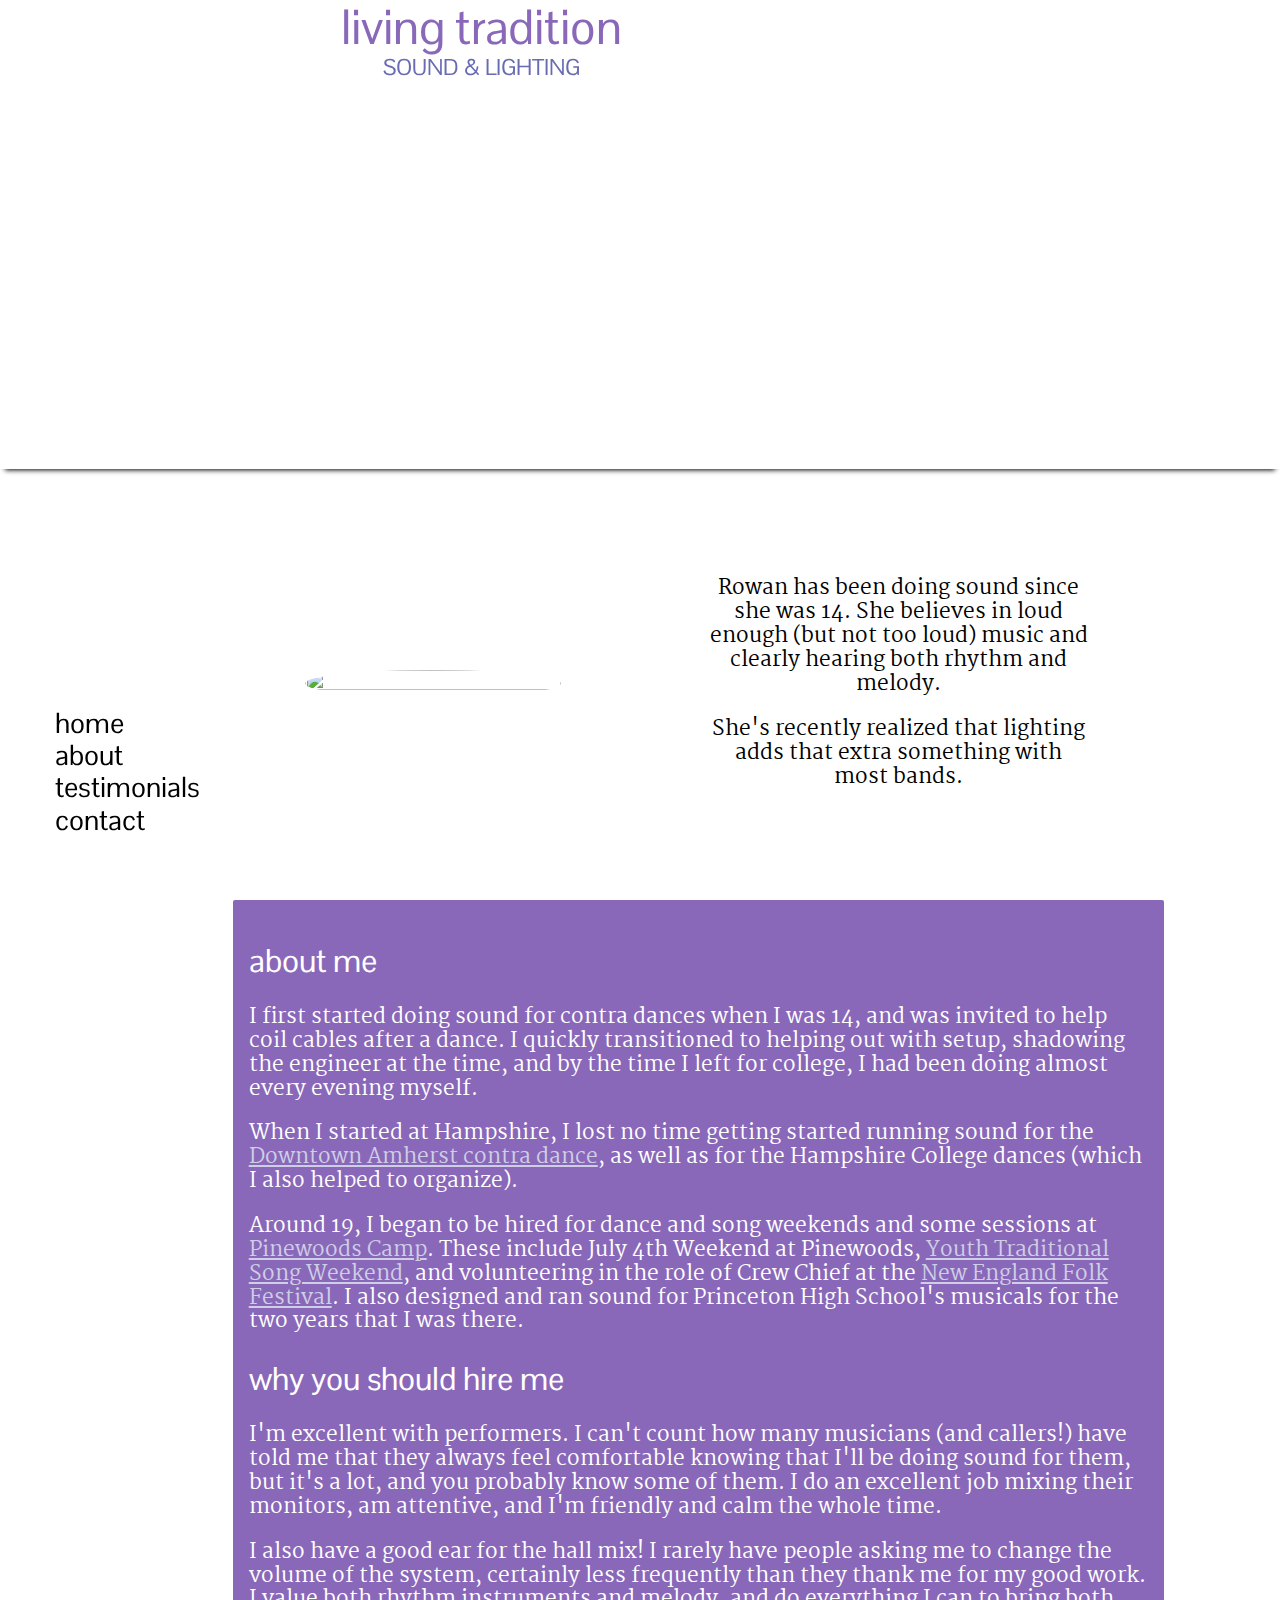
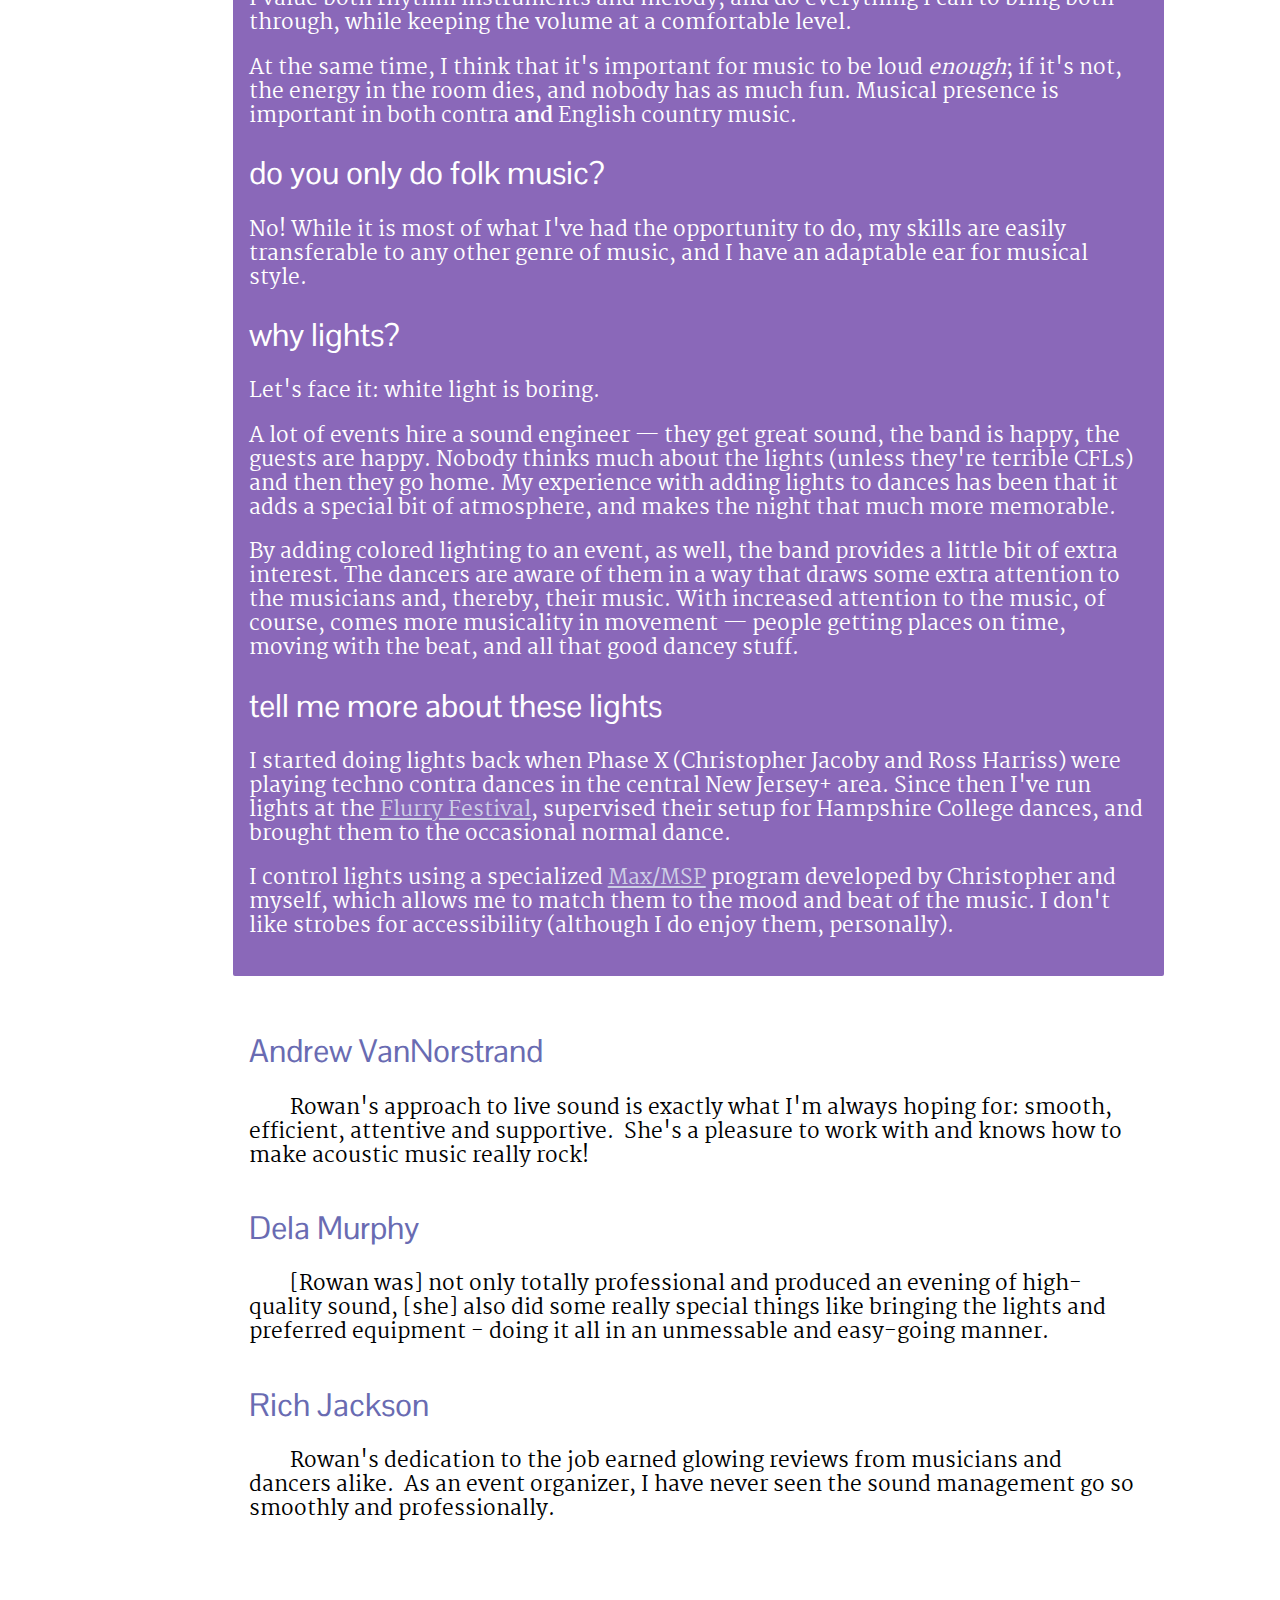
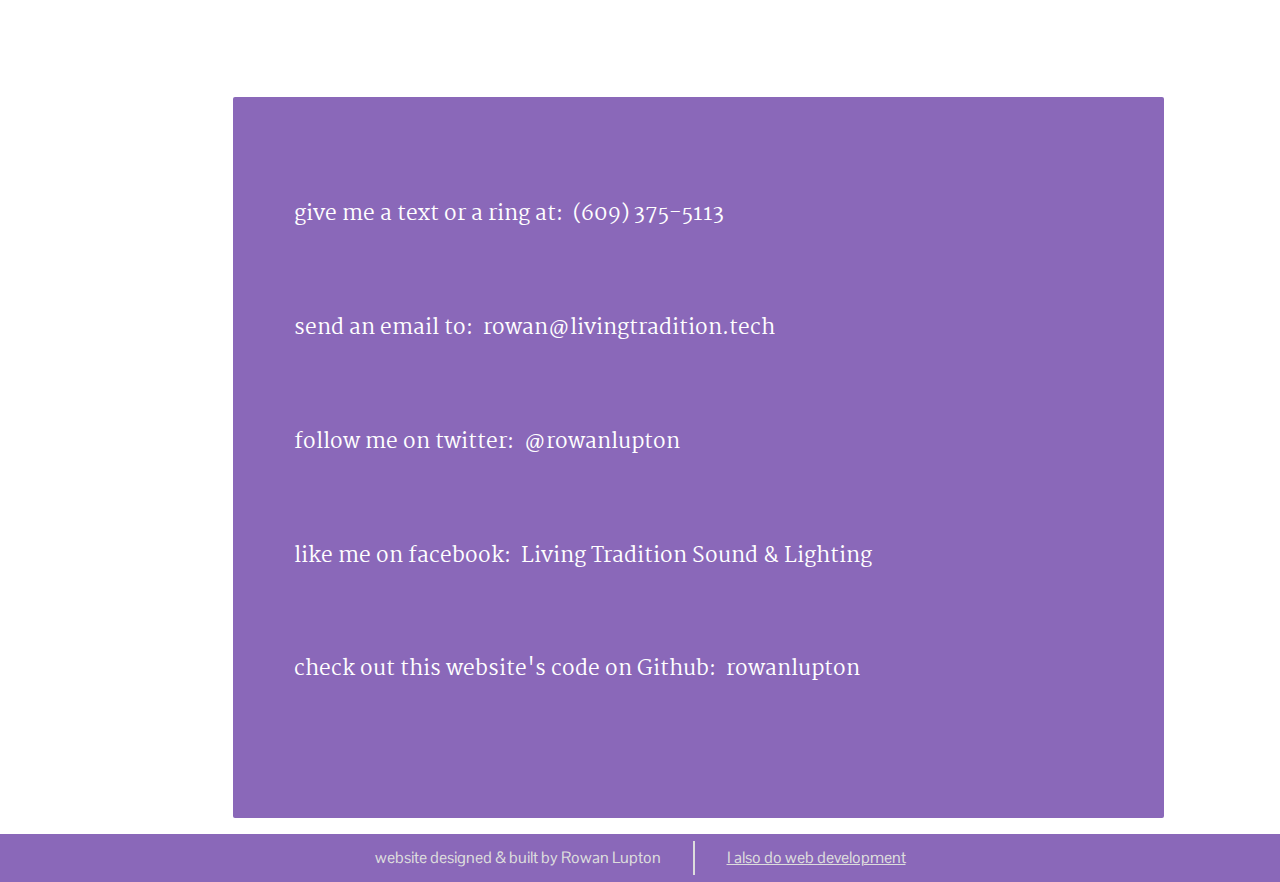
==== index.html @ 338054bc "updated to font-awesome 5" ====
<!doctype html>

<html lang="en">
	<head>
		<meta name="viewport" content="width=device-width, initial-scale=1.0" />
		<meta property="og:image" content="/stage1.jpg">
		<script defer src="https://use.fontawesome.com/releases/v5.0.6/js/all.js"></script>
		<link href="https://fonts.googleapis.com/css?family=Pontano+Sans|Martel" rel="stylesheet">
		<link rel="stylesheet" href="static/css/style.css" type="text/css">
		
		<title>living tradition</title>
	</head>

	<body>
		<div id="grid-wrapper">
			<header>
				<div id="topHeader">
					<a href="/" title="home" class="">
						<span class="h">
							<h1 class="brand">Living Tradition</h1>
							<h2 class="brand">Sound &amp; Lighting</h2>
						</span>
					</a>
					<span class="nowrap">
						<a href="https://twitter.com/rowanlupton" title="twitter"><span class="fab fa-twitter"></span></a>
						<a href="https://github.com/rowanlupton/" title="github"><span class="fab fa-github"></span></a>
						<a href="mailto:rowan@rowanlupton.com" title="email"><span class="fas fa-envelope"></span></a>
						<a href="tel:+1-609-375-5113" title="mobile phone"><span class="fas fa-mobile"></span></a>
					</span>
				</div>
				<div class="img-container" id="header-image"></div>
			</header>
			
			<nav class="navbar">
				<ul class="">
					<li class="nav-item">
						<a class="nav-link" href="#home" title="home">home</a>
					</li>
					<li class="nav-item">
						<a class="nav-link" href="#about" title="about">about</a>
					</li>
					<li class="nav-item">
						<a class="nav-link" href="#testimonials" title="testimonials">testimonials</a>
					</li>
					<li class="nav-item">
						<a class="nav-link" href="#contact" title="contact">contact</a>
					</li>
				</ul>
			</nav>

			<div id="sections">
				<section id="home">
					<div class="picture center-x center-y">
						<img src="static/img/rowan.jpg" />
					</div>

					<div id="blurb" class="center-x center-y">
						<p>
							Rowan has been doing sound since she was 14. She believes in loud enough (but not too loud) music and clearly hearing both rhythm and melody.
						</p>
						<p>
							She's recently realized that lighting adds that extra something with most bands.
						</p>
					</div>
				</section>
				<section id="about" class="full-height">
					<h2>about me</h2>
					<p>
					    I first started doing sound for contra dances when I was 14, and was invited to help coil cables after a dance. I quickly transitioned to helping out with setup, shadowing the engineer at the time, and by the time I left for college, I had been doing almost every evening myself.
					</p>
					<p>
					    When I started at Hampshire, I lost no time getting started running sound for the <a href="http://amherstcontra.org">Downtown Amherst contra dance</a>, as well as for the Hampshire College dances (which I also helped to organize).
					</p>
					<p>
					    Around 19, I began to be hired for dance and song weekends and some sessions at <a href="http://www.pinewoods.org">Pinewoods Camp</a>. These include July 4th Weekend at Pinewoods, <a href="http://youthtradsong.org">Youth Traditional Song Weekend</a>, and volunteering in the role of Crew Chief at the <a href="http://neffa.org">New England Folk Festival</a>. I also designed and ran sound for Princeton High School's musicals for the two years that I was there.
					</p>

					<h2>why you should hire me</h2>
					<p>
					    I'm excellent with performers. I can't count how many musicians (and callers!) have told me that they always feel comfortable knowing that I'll be doing sound for them, but it's a lot, and you probably know some of them. I do an excellent job mixing their monitors, am attentive, and I'm friendly and calm the whole time.
					</p>
					<p>
					    I also have a good ear for the hall mix! I rarely have people asking me to change the volume of the system, certainly less frequently than they thank me for my good work. I value both rhythm instruments and melody, and do everything I can to bring both through, while keeping the volume at a comfortable level.
					</p>
					<p>
					    At the same time, I think that it's important for music to be loud <i>enough</i>; if it's not, the energy in the room dies, and nobody has as much fun. Musical presence is important in both contra <b>and</b> English country music.
					</p>

					<h2>do you only do folk music?</h2>
					<p>
					    No! While it is most of what I've had the opportunity to do, my skills are easily transferable to any other genre of music, and I have an adaptable ear for musical style.
					</p>

					<h2>why lights?</h2>
					<p>
					    Let's face it: white light is boring.
					</p>
					<p>
					    A lot of events hire a sound engineer — they get great sound, the band is happy, the guests are happy. Nobody thinks much about the lights (unless they're terrible CFLs) and then they go home. My experience with adding lights to dances has been that it adds a special bit of atmosphere, and makes the night that much more memorable.
					</p>
					<p>
					    By adding colored lighting to an event, as well, the band provides a little bit of extra interest. The dancers are aware of them in a way that draws some extra attention to the musicians and, thereby, their music. With increased attention to the music, of course, comes more musicality in movement — people getting places on time, moving with the beat, and all that good dancey stuff.
					</p>

					<h2>tell me more about these lights</h2>
					<p>
					    I started doing lights back when Phase X (Christopher Jacoby and Ross Harriss) were playing techno contra dances in the central New Jersey+ area. Since then I've run lights at the <a href="http://www.flurryfestival.org/">Flurry Festival</a>, supervised their setup for Hampshire College dances, and brought them to the occasional normal dance.
					</p>
					<p>
					    I control lights using a specialized <a href="https://cycling74.com/products/max/">Max/MSP</a> program developed by Christopher and myself, which allows me to match them to the mood and beat of the music. I don't like strobes for accessibility (although I do enjoy them, personally).
					</p>
				</section>
				<section id="testimonials" class="full-height">
					<div>
						<h2>Andrew VanNorstrand</h2>
						<p>Rowan's approach to live sound is exactly what I'm always hoping for: smooth, efficient, attentive and supportive.  She's a pleasure to work with and knows how to make acoustic music really rock!</p>
					</div>

					<div>
						<h2>Dela Murphy</h2>
						<p>[Rowan was] not only totally professional and produced an evening of high-quality sound, [she] also did some really special things like bringing the lights and preferred equipment - doing it all in an unmessable and easy-going manner.</p>
					</div>

					<div>
						<h2>Rich Jackson</h2>
						<p>Rowan's dedication to the job earned glowing reviews from musicians and dancers alike.  As an event organizer, I have never seen the sound management go so smoothly and professionally.</p>
					</div>
				</section>
				<section id="contact" class="full-height">
					<div id="contactMethods" class="center-x center-y">
						<div id="phone">
							give me a text or a ring at: 
							<a href="tel:609-375-5113"><span class="fas fa-mobile"></span>&nbsp;(609) 375-5113</a>
						</div>

						<div id="email">
							send an email to: 
							<a href="mailto:rowan@livingtradition.tech"><span class="fas fa-envelope"></span>&nbsp;rowan@livingtradition.tech</a>
						</div>

						<div id="twitter">
							follow me on twitter: 
							<a href="https://twitter.com/rowanlupton"><span class="fab fa-twitter"></span>&nbsp;@rowanlupton</a>
						</div>

						<div id="facebook">
							like me on facebook:
							<a href="https://www.facebook.com/pg/Living-Tradition-Sound-Lighting-148030765914408"><span class="fab fa-facebook-f"></span>&nbsp;Living Tradition Sound &amp; Lighting</a>
						</div>

						<div id="github">
							check out this website's code on Github: 
							<a href="https://github.com/rowanlupton/tech-livingtradition"><span class="fab fa-github"></span>&nbsp;rowanlupton</a>
						</div>
					</div>
				</section>
			</div>
			<footer>
				<div class="footer">
					<div id="designedBy">website designed&nbsp;&amp;&nbsp;built by Rowan&nbsp;Lupton</div>
					<div class="separator hidden-sm-down"></div>
					<div id="webNote"><a href="http://website.rowan.website" title="web development website">I also do web development</a></div>
				</div>
			</footer>
		</div>

		<script src="https://cdn.polyfill.io/v2/polyfill.js?features=WebAnimations|gated?unknown=polyfill"></script>
		<script src="static/js/scroll.js" type="text/javascript" charset="utf-8"></script>

		<script>
		  (function(i,s,o,g,r,a,m){i['GoogleAnalyticsObject']=r;i[r]=i[r]||function(){
		  (i[r].q=i[r].q||[]).push(arguments)},i[r].l=1*new Date();a=s.createElement(o),
		  m=s.getElementsByTagName(o)[0];a.async=1;a.src=g;m.parentNode.insertBefore(a,m)
		  })(window,document,'script','https://www.google-analytics.com/analytics.js','ga');

		  ga('create', 'UA-105655301-1', 'auto');
		  ga('send', 'pageview');
		</script>
	</body>
</html>
---- static/css/style.css ----
/*! normalize-scss | MIT/GPLv2 License | bit.ly/normalize-scss */
/* Document
   ========================================================================== */
/**
 * 1. Correct the line height in all browsers.
 * 2. Prevent adjustments of font size after orientation changes in
 *    IE on Windows Phone and in iOS.
 */
html {
  line-height: 1.15;
  /* 1 */
  -ms-text-size-adjust: 100%;
  /* 2 */
  -webkit-text-size-adjust: 100%;
  /* 2 */ }

/* Sections
   ========================================================================== */
/**
 * Remove the margin in all browsers (opinionated).
 */
body {
  margin: 0; }

/**
 * Add the correct display in IE 9-.
 */
article,
aside,
footer,
header,
nav,
section {
  display: block; }

/**
 * Correct the font size and margin on `h1` elements within `section` and
 * `article` contexts in Chrome, Firefox, and Safari.
 */
h1 {
  font-size: 2em;
  margin: 0.67em 0; }

/* Grouping content
   ========================================================================== */
/**
 * Add the correct display in IE 9-.
 */
figcaption,
figure {
  display: block; }

/**
 * Add the correct margin in IE 8.
 */
figure {
  margin: 1em 40px; }

/**
 * 1. Add the correct box sizing in Firefox.
 * 2. Show the overflow in Edge and IE.
 */
hr {
  box-sizing: content-box;
  /* 1 */
  height: 0;
  /* 1 */
  overflow: visible;
  /* 2 */ }

/**
 * Add the correct display in IE.
 */
main {
  display: block; }

/**
 * 1. Correct the inheritance and scaling of font size in all browsers.
 * 2. Correct the odd `em` font sizing in all browsers.
 */
pre {
  font-family: monospace, monospace;
  /* 1 */
  font-size: 1em;
  /* 2 */ }

/* Links
   ========================================================================== */
/**
 * 1. Remove the gray background on active links in IE 10.
 * 2. Remove gaps in links underline in iOS 8+ and Safari 8+.
 */
a {
  background-color: transparent;
  /* 1 */
  -webkit-text-decoration-skip: objects;
  /* 2 */ }

/* Text-level semantics
   ========================================================================== */
/**
 * 1. Remove the bottom border in Chrome 57- and Firefox 39-.
 * 2. Add the correct text decoration in Chrome, Edge, IE, Opera, and Safari.
 */
abbr[title] {
  border-bottom: none;
  /* 1 */
  text-decoration: underline;
  /* 2 */
  text-decoration: underline dotted;
  /* 2 */ }

/**
 * Prevent the duplicate application of `bolder` by the next rule in Safari 6.
 */
b,
strong {
  font-weight: inherit; }

/**
 * Add the correct font weight in Chrome, Edge, and Safari.
 */
b,
strong {
  font-weight: bolder; }

/**
 * 1. Correct the inheritance and scaling of font size in all browsers.
 * 2. Correct the odd `em` font sizing in all browsers.
 */
code,
kbd,
samp {
  font-family: monospace, monospace;
  /* 1 */
  font-size: 1em;
  /* 2 */ }

/**
 * Add the correct font style in Android 4.3-.
 */
dfn {
  font-style: italic; }

/**
 * Add the correct background and color in IE 9-.
 */
mark {
  background-color: #ff0;
  color: #000; }

/**
 * Add the correct font size in all browsers.
 */
small {
  font-size: 80%; }

/**
 * Prevent `sub` and `sup` elements from affecting the line height in
 * all browsers.
 */
sub,
sup {
  font-size: 75%;
  line-height: 0;
  position: relative;
  vertical-align: baseline; }

sub {
  bottom: -0.25em; }

sup {
  top: -0.5em; }

/* Embedded content
   ========================================================================== */
/**
 * Add the correct display in IE 9-.
 */
audio,
video {
  display: inline-block; }

/**
 * Add the correct display in iOS 4-7.
 */
audio:not([controls]) {
  display: none;
  height: 0; }

/**
 * Remove the border on images inside links in IE 10-.
 */
img {
  border-style: none; }

/**
 * Hide the overflow in IE.
 */
svg:not(:root) {
  overflow: hidden; }

/* Forms
   ========================================================================== */
/**
 * 1. Change the font styles in all browsers (opinionated).
 * 2. Remove the margin in Firefox and Safari.
 */
button,
input,
optgroup,
select,
textarea {
  font-family: sans-serif;
  /* 1 */
  font-size: 100%;
  /* 1 */
  line-height: 1.15;
  /* 1 */
  margin: 0;
  /* 2 */ }

/**
 * Show the overflow in IE.
 */
button {
  overflow: visible; }

/**
 * Remove the inheritance of text transform in Edge, Firefox, and IE.
 * 1. Remove the inheritance of text transform in Firefox.
 */
button,
select {
  /* 1 */
  text-transform: none; }

/**
 * 1. Prevent a WebKit bug where (2) destroys native `audio` and `video`
 *    controls in Android 4.
 * 2. Correct the inability to style clickable types in iOS and Safari.
 */
button,
html [type="button"],
[type="reset"],
[type="submit"] {
  -webkit-appearance: button;
  /* 2 */ }

button,
[type="button"],
[type="reset"],
[type="submit"] {
  /**
   * Remove the inner border and padding in Firefox.
   */
  /**
   * Restore the focus styles unset by the previous rule.
   */ }
  button::-moz-focus-inner,
  [type="button"]::-moz-focus-inner,
  [type="reset"]::-moz-focus-inner,
  [type="submit"]::-moz-focus-inner {
    border-style: none;
    padding: 0; }
  button:-moz-focusring,
  [type="button"]:-moz-focusring,
  [type="reset"]:-moz-focusring,
  [type="submit"]:-moz-focusring {
    outline: 1px dotted ButtonText; }

/**
 * Show the overflow in Edge.
 */
input {
  overflow: visible; }

/**
 * 1. Add the correct box sizing in IE 10-.
 * 2. Remove the padding in IE 10-.
 */
[type="checkbox"],
[type="radio"] {
  box-sizing: border-box;
  /* 1 */
  padding: 0;
  /* 2 */ }

/**
 * Correct the cursor style of increment and decrement buttons in Chrome.
 */
[type="number"]::-webkit-inner-spin-button,
[type="number"]::-webkit-outer-spin-button {
  height: auto; }

/**
 * 1. Correct the odd appearance in Chrome and Safari.
 * 2. Correct the outline style in Safari.
 */
[type="search"] {
  -webkit-appearance: textfield;
  /* 1 */
  outline-offset: -2px;
  /* 2 */
  /**
   * Remove the inner padding and cancel buttons in Chrome and Safari on macOS.
   */ }
  [type="search"]::-webkit-search-cancel-button, [type="search"]::-webkit-search-decoration {
    -webkit-appearance: none; }

/**
 * 1. Correct the inability to style clickable types in iOS and Safari.
 * 2. Change font properties to `inherit` in Safari.
 */
::-webkit-file-upload-button {
  -webkit-appearance: button;
  /* 1 */
  font: inherit;
  /* 2 */ }

/**
 * Correct the padding in Firefox.
 */
fieldset {
  padding: 0.35em 0.75em 0.625em; }

/**
 * 1. Correct the text wrapping in Edge and IE.
 * 2. Correct the color inheritance from `fieldset` elements in IE.
 * 3. Remove the padding so developers are not caught out when they zero out
 *    `fieldset` elements in all browsers.
 */
legend {
  box-sizing: border-box;
  /* 1 */
  display: table;
  /* 1 */
  max-width: 100%;
  /* 1 */
  padding: 0;
  /* 3 */
  color: inherit;
  /* 2 */
  white-space: normal;
  /* 1 */ }

/**
 * 1. Add the correct display in IE 9-.
 * 2. Add the correct vertical alignment in Chrome, Firefox, and Opera.
 */
progress {
  display: inline-block;
  /* 1 */
  vertical-align: baseline;
  /* 2 */ }

/**
 * Remove the default vertical scrollbar in IE.
 */
textarea {
  overflow: auto; }

/* Interactive
   ========================================================================== */
/*
 * Add the correct display in Edge, IE, and Firefox.
 */
details {
  display: block; }

/*
 * Add the correct display in all browsers.
 */
summary {
  display: list-item; }

/*
 * Add the correct display in IE 9-.
 */
menu {
  display: block; }

/* Scripting
   ========================================================================== */
/**
 * Add the correct display in IE 9-.
 */
canvas {
  display: inline-block; }

/**
 * Add the correct display in IE.
 */
template {
  display: none; }

/* Hidden
   ========================================================================== */
/**
 * Add the correct display in IE 10-.
 */
[hidden] {
  display: none; }

html, body {
  padding: 0;
  margin: 0;
  font-family: "Martel", serif; }
  html h1, html h2, html h3, html h4, html h5, html h6, body h1, body h2, body h3, body h4, body h5, body h6 {
    font-family: "Pontano Sans", sans-serif;
    font-weight: normal; }
  html a, body a {
    color: #8a68b9;
    transition: color 0.25s; }
    html a:hover, body a:hover {
      color: #696BB2;
      transition: color 0.25s; }

.center-x {
  margin-left: auto;
  margin-right: auto; }

.center-y {
  margin-top: auto;
  margin-bottom: auto; }

body {
  font-family: "Martel", serif; }
  body #grid-wrapper {
    display: grid;
    grid-template-columns: 2fr 8fr 1fr;
    grid-gap: 0 0; }
    body #grid-wrapper header {
      position: sticky;
      top: 0;
      width: 100vw;
      grid-column: 1 / 4;
      grid-row: 1 / 2; }
      body #grid-wrapper header #topHeader {
        display: flex;
        flex-wrap: wrap;
        align-items: center;
        justify-content: space-around;
        max-width: 800px;
        margin-left: auto;
        margin-right: auto; }
      @media screen and (max-width: 800px) {
        body #grid-wrapper header {
          position: unset; } }
    body #grid-wrapper nav {
      display: none; }
      body #grid-wrapper nav ul {
        position: fixed;
        bottom: 3rem; }
      @media screen and (max-width: 800px) {
        body #grid-wrapper nav {
          display: none; } }
    body #grid-wrapper #sections {
      display: flex;
      flex-direction: column;
      grid-row: 2 / 3;
      grid-column: 2 / 3; }
      @media screen and (max-width: 970px) {
        body #grid-wrapper #sections {
          grid-column: 1 / 4; } }
      body #grid-wrapper #sections section#home {
        display: flex;
        flex-direction: row;
        flex-wrap: wrap; }
    body #grid-wrapper footer {
      grid-row-start: 4;
      grid-column: 1 / 4; }
  body header {
    background-color: #fff;
    opacity: 1;
    display: inline-block; }
    body header #topHeader {
      background-color: #fff;
      opacity: 1;
      width: 100vw; }
      body header #topHeader .nowrap a {
        padding: 0 1vw; }
      body header #topHeader a {
        font-size: 2.5vw;
        display: inline-block; }
        body header #topHeader a .h {
          text-align: center;
          display: inline-block; }
          body header #topHeader a .h [class*="brand"] {
            margin: 0; }
          body header #topHeader a .h h1 {
            font-size: 3rem;
            text-transform: lowercase;
            color: #8a68b9;
            transition: color 0.25s; }
          body header #topHeader a .h h2 {
            font-size: 1.4rem;
            text-transform: uppercase;
            color: #696BB2;
            transition: color 0.25s;
            margin-top: 15px; }
          body header #topHeader a .h:hover h1 {
            color: #9c9dcc;
            transition: color 0.25s; }
          body header #topHeader a .h:hover h2 {
            color: #b39cd1;
            transition: color 0.25s; }
      @media only screen and (max-width: 991px) {
        body header #topHeader a, body header #topHeader h1 {
          font-size: 1.4rem; }
        body header #topHeader h2 {
          font-size: 0.9rem; }
        body header #topHeader .fa {
          font-size: 1.8rem; } }
    body header .img-container {
      z-index: 4;
      height: 10vw;
      background-image: url(https://livingtradition.tech/static/img/stage1.jpg);
      background-position: 0% 75%;
      background-size: 100%;
      background-repeat: no-repeat;
      overflow: hidden;
      box-shadow: 0 6px 5px -5px #000; }
  body nav {
    font-family: "Pontano Sans", sans-serif;
    justify-content: left; }
    body nav .nav-item {
      list-style: none; }
      body nav .nav-item .nav-link {
        color: #000;
        padding: 0 0.2em;
        margin: 0 0.7vw;
        font-size: 2.2vw;
        list-style: none;
        text-decoration: none;
        transition: color 0.5s; }
        body nav .nav-item .nav-link:hover {
          cursor: pointer;
          color: #8a68b9;
          transition: color 0.25s; }
  body section#home .picture {
    border-radius: 50%;
    overflow: hidden;
    width: 20vw;
    min-width: 12em; }
    body section#home .picture img {
      display: block;
      width: 100%;
      height: 100%; }
  body section#home #blurb {
    text-align: center;
    max-width: 30vw;
    min-width: 18rem; }
    body section#home #blurb p {
      width: inherit;
      min-width: inherit; }
  body section#about {
    color: #fff;
    background-color: #8a68b9; }
    body section#about a {
      color: #cecfe6; }
  body section#testimonials div {
    margin: 2em 0; }
  body section#testimonials h2 {
    color: #696BB2; }
  body section#testimonials p {
    text-indent: 2em; }
  body section#contact {
    color: #fff;
    background-color: #8a68b9; }
    body section#contact #contactMethods {
      max-width: 90%;
      height: auto; }
    body section#contact div {
      padding: 5vh 0; }
    @media (max-width: 576px) {
      body section#contact {
        font-size: 0.8em; } }
    body section#contact a {
      color: #fff;
      text-decoration: none; }
      body section#contact a:hover .fa {
        color: #4f5199;
        text-shadow: 0 0 20px #acaed5; }
      body section#contact a .fa {
        transition-property: color, text-shadow;
        transition-duration: 0.25s;
        text-shadow: none; }
  body section h2 {
    font-size: 2rem; }
  body section p, body section div {
    font-size: 1.3rem; }
  body section.full-height {
    padding: 1em;
    border-radius: 2px; }

footer {
  color: #ddd;
  min-height: 3em;
  background-color: #8a68b9;
  margin-top: 1em; }
  footer a {
    color: #ddd; }
  footer a:hover {
    color: #b39cd1;
    text-decoration: none; }
  footer .footer {
    display: flex;
    justify-content: center;
    align-items: center;
    min-height: 3em;
    font-family: "Pontano Sans", sans-serif; }
    footer .footer .separator {
      width: 0px;
      min-height: 2em;
      border: 1px solid #ddd;
      margin-left: 2em;
      margin-right: 2em; }

/*# sourceMappingURL=style.css.map */
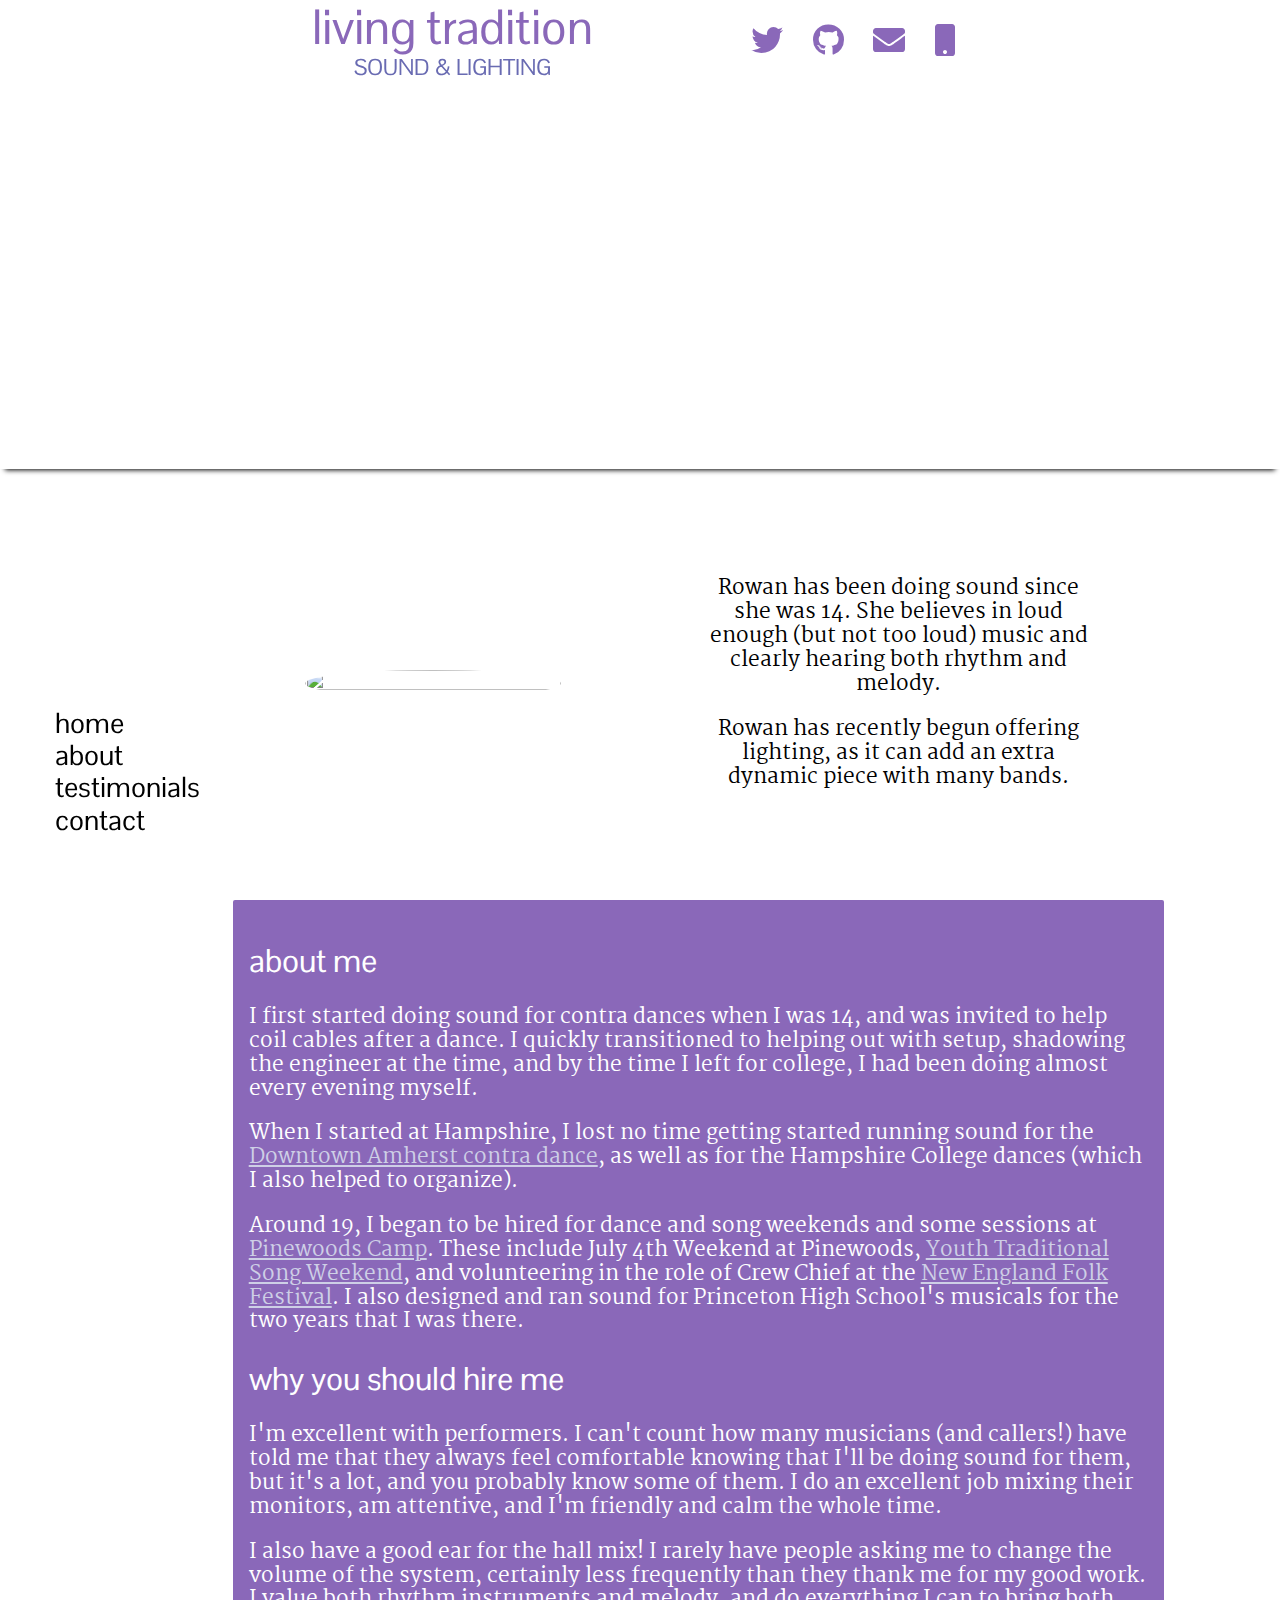
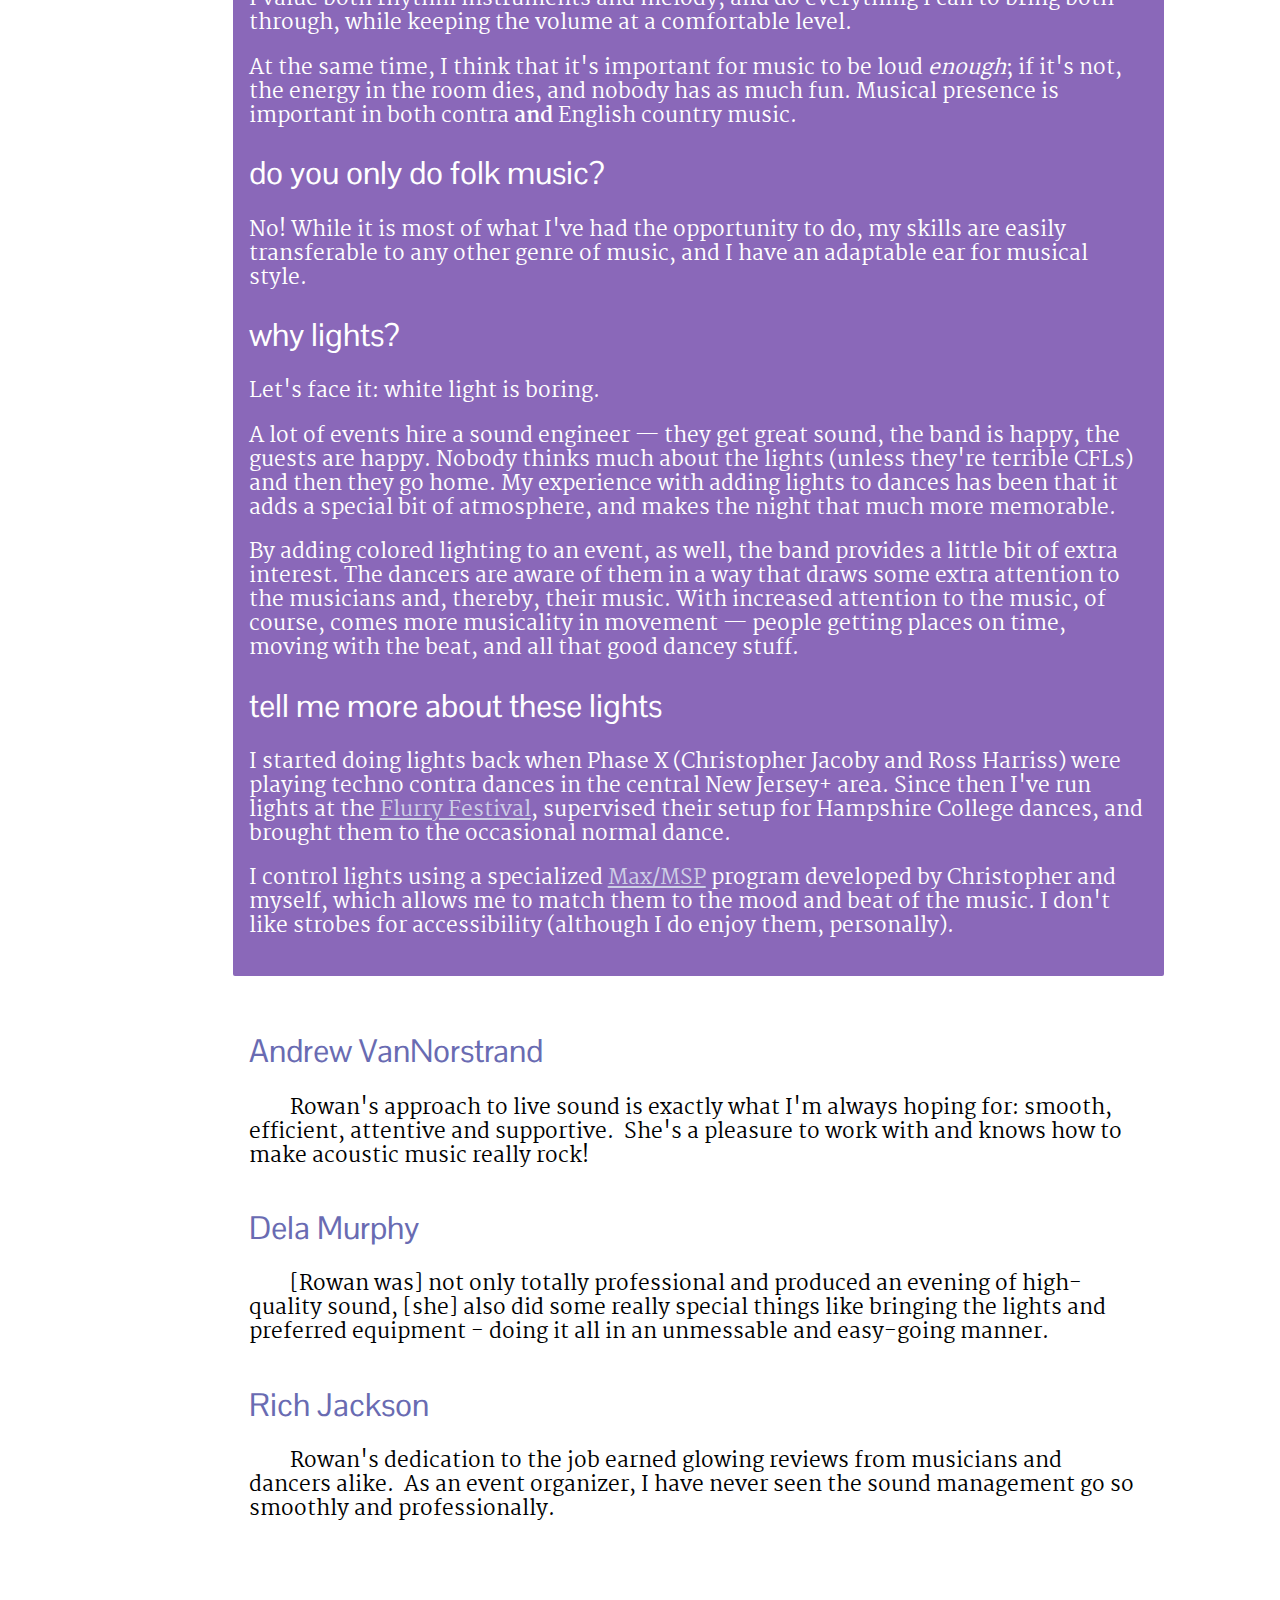
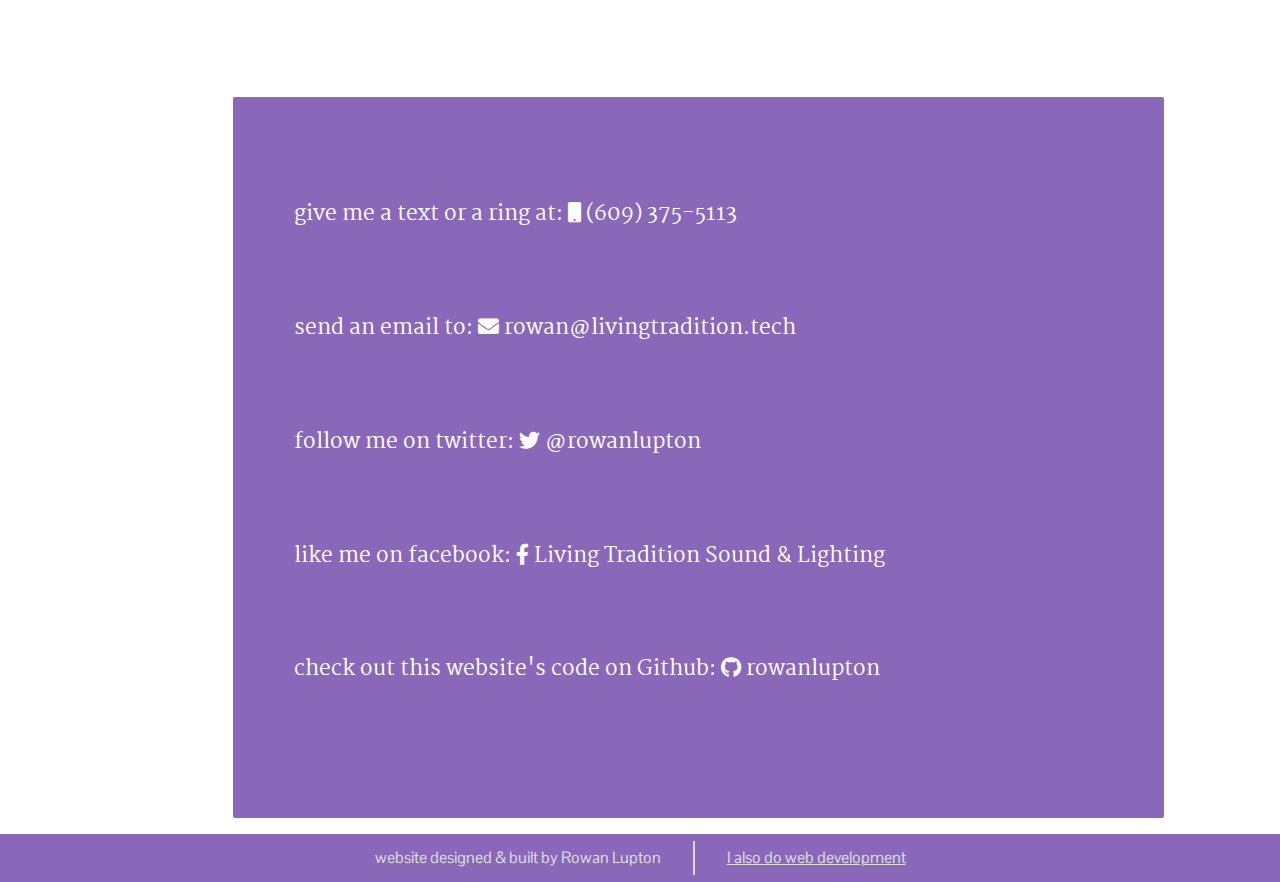
==== commit ff9f6fc2: "Update copy" ====
--- a/index.html
+++ b/index.html
@@ -4,10 +4,10 @@
 	<head>
 		<meta name="viewport" content="width=device-width, initial-scale=1.0" />
 		<meta property="og:image" content="/stage1.jpg">
-		<script defer src="https://use.fontawesome.com/releases/v5.0.6/js/all.js"></script>
+		<link href="https://use.fontawesome.com/releases/v5.0.6/css/all.css" rel="stylesheet">
 		<link href="https://fonts.googleapis.com/css?family=Pontano+Sans|Martel" rel="stylesheet">
 		<link rel="stylesheet" href="static/css/style.css" type="text/css">
-		
+
 		<title>living tradition</title>
 	</head>
 
@@ -30,7 +30,7 @@
 				</div>
 				<div class="img-container" id="header-image"></div>
 			</header>
-			
+
 			<nav class="navbar">
 				<ul class="">
 					<li class="nav-item">
@@ -59,7 +59,7 @@
 							Rowan has been doing sound since she was 14. She believes in loud enough (but not too loud) music and clearly hearing both rhythm and melody.
 						</p>
 						<p>
-							She's recently realized that lighting adds that extra something with most bands.
+							Rowan has recently begun offering lighting, as it can add an extra dynamic piece with many bands.
 						</p>
 					</div>
 				</section>
@@ -96,10 +96,10 @@
 					    Let's face it: white light is boring.
 					</p>
 					<p>
-					    A lot of events hire a sound engineer — they get great sound, the band is happy, the guests are happy. Nobody thinks much about the lights (unless they're terrible CFLs) and then they go home. My experience with adding lights to dances has been that it adds a special bit of atmosphere, and makes the night that much more memorable.
+					    A lot of events hire a sound engineer &mdash; they get great sound, the band is happy, the guests are happy. Nobody thinks much about the lights (unless they're terrible CFLs) and then they go home. My experience with adding lights to dances has been that it adds a special bit of atmosphere, and makes the night that much more memorable.
 					</p>
 					<p>
-					    By adding colored lighting to an event, as well, the band provides a little bit of extra interest. The dancers are aware of them in a way that draws some extra attention to the musicians and, thereby, their music. With increased attention to the music, of course, comes more musicality in movement — people getting places on time, moving with the beat, and all that good dancey stuff.
+					    By adding colored lighting to an event, as well, the band provides a little bit of extra interest. The dancers are aware of them in a way that draws some extra attention to the musicians and, thereby, their music. With increased attention to the music, of course, comes more musicality in movement &mdash; people getting places on time, moving with the beat, and all that good dancey stuff.
 					</p>
 
 					<h2>tell me more about these lights</h2>
@@ -129,17 +129,17 @@
 				<section id="contact" class="full-height">
 					<div id="contactMethods" class="center-x center-y">
 						<div id="phone">
-							give me a text or a ring at: 
+							give me a text or a ring at:
 							<a href="tel:609-375-5113"><span class="fas fa-mobile"></span>&nbsp;(609) 375-5113</a>
 						</div>
 
 						<div id="email">
-							send an email to: 
+							send an email to:
 							<a href="mailto:rowan@livingtradition.tech"><span class="fas fa-envelope"></span>&nbsp;rowan@livingtradition.tech</a>
 						</div>
 
 						<div id="twitter">
-							follow me on twitter: 
+							follow me on twitter:
 							<a href="https://twitter.com/rowanlupton"><span class="fab fa-twitter"></span>&nbsp;@rowanlupton</a>
 						</div>
 
@@ -149,7 +149,7 @@
 						</div>
 
 						<div id="github">
-							check out this website's code on Github: 
+							check out this website's code on Github:
 							<a href="https://github.com/rowanlupton/tech-livingtradition"><span class="fab fa-github"></span>&nbsp;rowanlupton</a>
 						</div>
 					</div>
